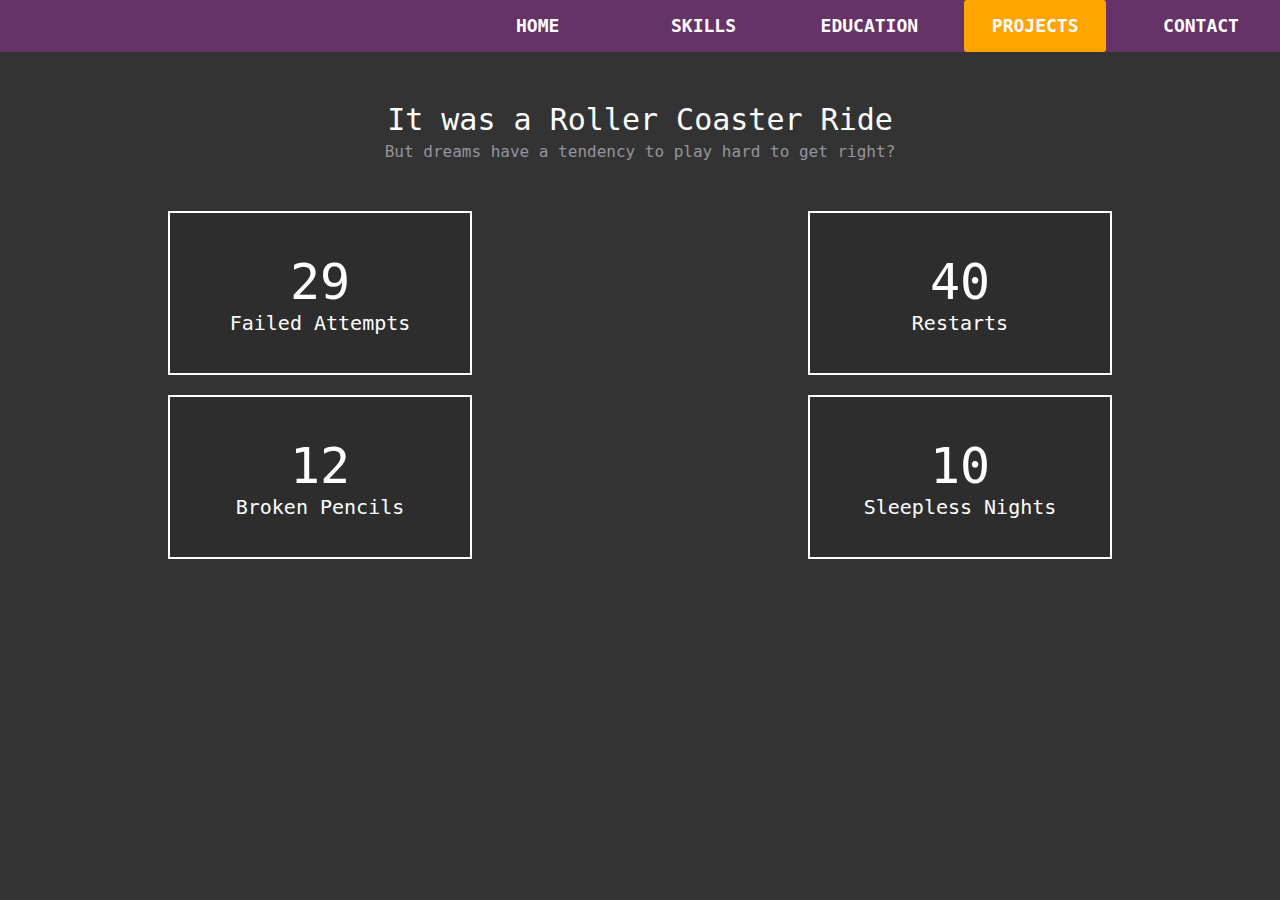
==== html/projects.html @ b0632818 "update1" ====
<!DOCTYPE html>
<html lang="en">

<head>
    <meta charset="UTF-8">
    <meta http-equiv="X-UA-Compatible" content="IE=edge">
    <meta name="viewport" content="width=device-width, initial-scale=1.0">
    <title>Hi there! I'm Ashraful</title>
    <link rel="icon" type="image/x-icon" href="/images/ashraful.jpg">
    <link rel="stylesheet" type="text/css" href="/css/index.css">
    <link rel="stylesheet" type="text/css" href="/css/projects.css">
</head>

<body style="background: #333;">
    <div class="navbar">
        <ul>
            <li><a href="/html/index.html">Home</a></li>
            <li><a href="/html/skills.html">Skills</a></li>
            <li><a href="/html/education.html">Education</a></li>
            <li><a class="active" href="#">Projects</a></li>
            <li><a href="/html/contact.html">Contact</a></li>
            <!-- <label id="icon">
                <i class="fa fa-bars disabled"></i>
            </label> -->
        </ul>
    </div>

    <div>
        <p class="textstyle_h">It was a Roller Coaster Ride</p>
        <p class="textstyle_b">But dreams have a tendency to play hard to get right?</p>
    </div>

    <div class="row">
        <div class="background">
            <p style="font-size: 50px;">29</p>
            <p style="font-size: 20px;">Failed Attempts</p>
        </div>
        <div class="background">
            <p style="font-size: 50px;">40</p>
            <p style="font-size: 20px;">Restarts</p>
        </div>
    </div>
    <div class="row" style="margin-top: 20px;">
        <div class="background">
            <p style="font-size: 50px;">12</p>
            <p style="font-size: 20px;">Broken Pencils</p>
        </div>
        <div class="background">
            <p style="font-size: 50px;">10</p>
            <p style="font-size: 20px;">Sleepless Nights</p>
        </div>
    </div>
</body>

</html>
---- css/index.css ----
* {
    margin: 0;
    padding: 0;
    text-decoration: none;
    list-style: none;
}

body {
    font-family: monospace;
}

.vcenter {
    display: flex;
    justify-content: center;
    align-items: center;
}

.matha {
    position: relative;
    text-align: center;
}

.centered {
    position: absolute;
    /* top: 50%;
    left: 50%;
    transform: translate(-50%, -50%); */
}

label.logo {
    font-size: 35px;
    font-weight: bold;
    color: white;
    padding: 0 100px;
    line-height: 80px;
}

/* লেখার উপর নিলে বর্ডার আসে ও কালার */
a.active, a:hover {
    border: 1px solid white;
    transition: 0.5s;
    background: orange;
}

.navbar ul {
    list-style: none;
    background: #663366;
    padding: 0;
    margin: 0;
    /* কোন দিকে নিতে চাই*/
    /* float: right;  */
    text-align: right;
}

.navbar li {
    display: inline-block;
    margin: 0 8px;
    line-height: 0px;
}

.navbar a {
    text-decoration: none;
    color: #fff;
    width: 100px;
    display: block;
    padding: 25px 20px;
    font-size: 18px;
    border: 1px solid transparent;
    border-radius: 3px;
    text-transform: uppercase;
    font-weight: bold;
    text-align: center;
}

.background {
    background-color: #00bdbd;
    color: white;
}

.padding_left {
    padding-left: 90px;
    padding-top: 10px;
}

.padding_top {
    padding-top: 90px;
}

.padding_bottom {
    padding-bottom: 90px;
}

.padding_right {
    padding-right: 90px;
}

/* আইকোন এডিটিং */
.fa {
    padding: 10px;
    font-size: 10px;
    width: 15px;
    text-align: center;
    text-decoration: none;
    /* margin: 2px 2px; */
    /* this line for circle icon */
    border-radius: 50%;
}

.disabled {
    pointer-events: none;
}

.fa:hover {
    background: black;
}

.fa-bars {
    color: white;
}

.fa-facebook {
    background: white;
    color: #00bdbd;
}

.fa-twitter {
    background: white;
    color: #00bdbd;
}

.fa-linkedin {
    background: white;
    color: #00bdbd;
}

.fa-youtube {
    background: white;
    color: #00bdbd;
}

/* rounded border */
.rounder_border {
    border-radius: 50%;
    border: 20px solid transparent;
}

/* image align */
#image_align {
    float: right;
}





/* .logo{
    width: 25%;
    text-align: center;
    color:rgb(185 175 214);
    letter-spacing: 1.2px;
    cursor: pointer;
} */
.bounce_logo {
    animation-name: bounce;
    animation-duration: 2s;
    animation-iteration-count: infinite;
    animation-delay: 1s;
    animation-timing-function: linear;
    /* animation-direction: reverse; */
}

@keyframes bounce {
    20%, 50%, 80%, to {
        transform: translateX(0);
    }

    40% {
        transform: translateX(-25px);
    }

    65% {
        transform: translateX(-15px);
    }

    85% {
        transform: translateX(-5px);
    }
}
---- css/projects.css ----
* {
    margin: 0;
    padding: 0;
    text-decoration: none;
    list-style: none;
}

.textstyle_h {
    font-size: 30px;
    color: white;
    text-align: center;
    margin-top: 50px;
}

.textstyle_b {
    font-size: 16px;
    color: #93959c;
    text-align: center;
    margin-top: 5px;
    margin-bottom: 50px;
}

/* row wise asign */
.row {
    flex-direction: row;
    display: flex;
}

/* vertically center */
.vcenter {
    display: flex;
    justify-content: center;
    align-items: center;
}

.background {
    background: rgba(0, 0, 0, 0.1);
    border: 2px solid white;
    max-width: 300px;
    width: 100%;
    height: 120px;
    padding-top: 40px;
    /* center any widget */
    margin: 0 auto;
    text-align: center;
}
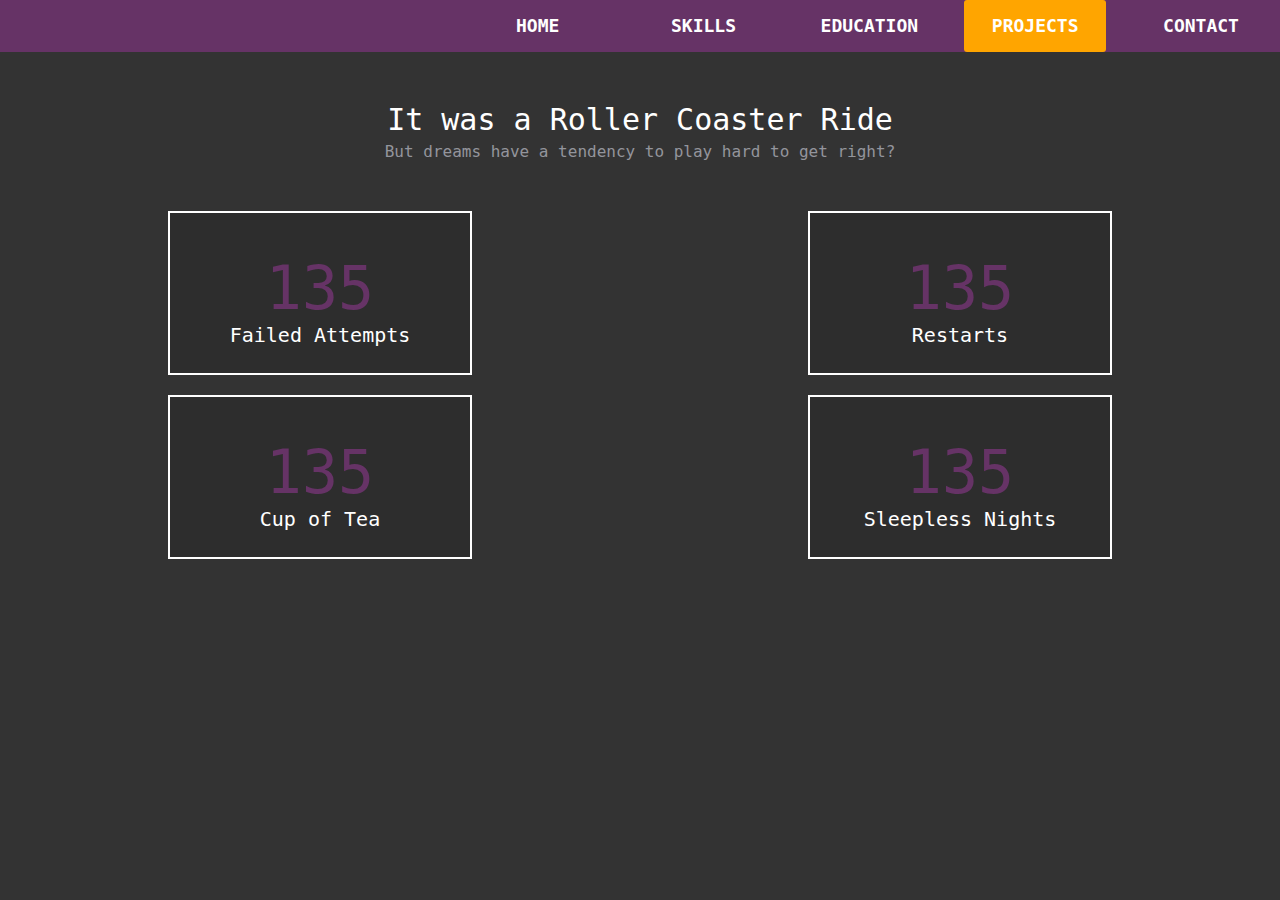
==== commit 94cba4da: "Update2" ====
--- a/html/projects.html
+++ b/html/projects.html
@@ -12,6 +12,7 @@
 </head>
 
 <body style="background: #333;">
+    <script src="/javascript/projects.js"></script>
     <div class="navbar">
         <ul>
             <li><a href="/html/index.html">Home</a></li>
@@ -31,22 +32,22 @@
     </div>
 
     <div class="row">
-        <div class="background">
-            <p style="font-size: 50px;">29</p>
+        <div class="background count">
+            <div data-target="500" id="counter1" style="font-size: 60px; color: #663366;">0</div>
             <p style="font-size: 20px;">Failed Attempts</p>
         </div>
         <div class="background">
-            <p style="font-size: 50px;">40</p>
+            <div id="counter2" data-target="700" style="font-size: 60px; color: #663366;">0</div>
             <p style="font-size: 20px;">Restarts</p>
         </div>
     </div>
     <div class="row" style="margin-top: 20px;">
         <div class="background">
-            <p style="font-size: 50px;">12</p>
-            <p style="font-size: 20px;">Broken Pencils</p>
+            <p id="counter3" data-target="300" style="font-size: 60px; color: #663366;">0</p>
+            <p style="font-size: 20px;">Cup of Tea</p>
         </div>
         <div class="background">
-            <p style="font-size: 50px;">10</p>
+            <p id="counter4" data-target="800" style="font-size: 60px; color: #663366;">0</p>
             <p style="font-size: 20px;">Sleepless Nights</p>
         </div>
     </div>
